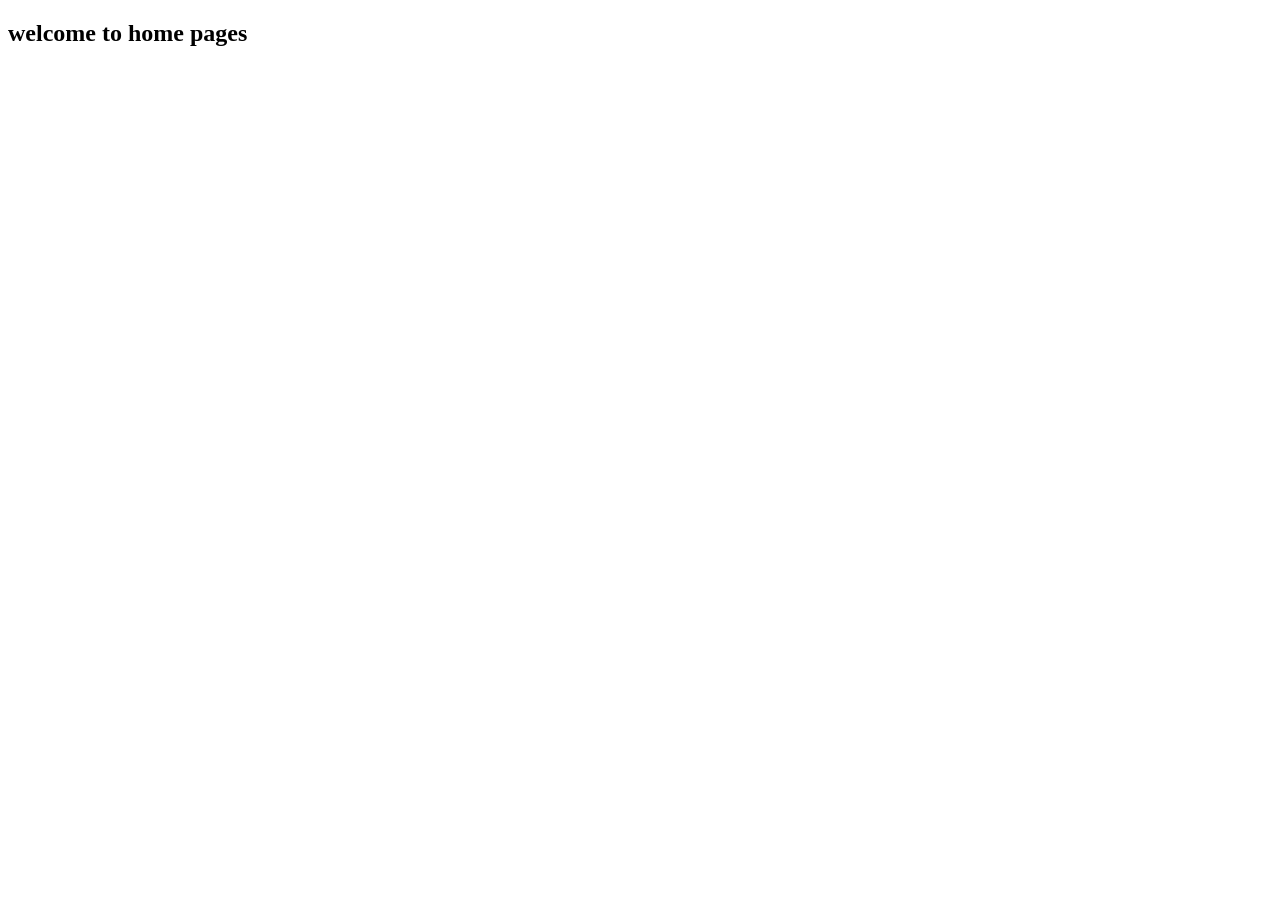
==== home.html @ 4d7ab81b "login page successfully complate" ====
<!DOCTYPE html>
<html lang="en">
<head>
    <meta charset="UTF-8">
    <meta name="viewport" content="width=device-width, initial-scale=1.0">
    <title>Github Issues Tracker | Home page</title>
</head>
<body>
    <h2>welcome to home pages</h2>
</body>
</html>
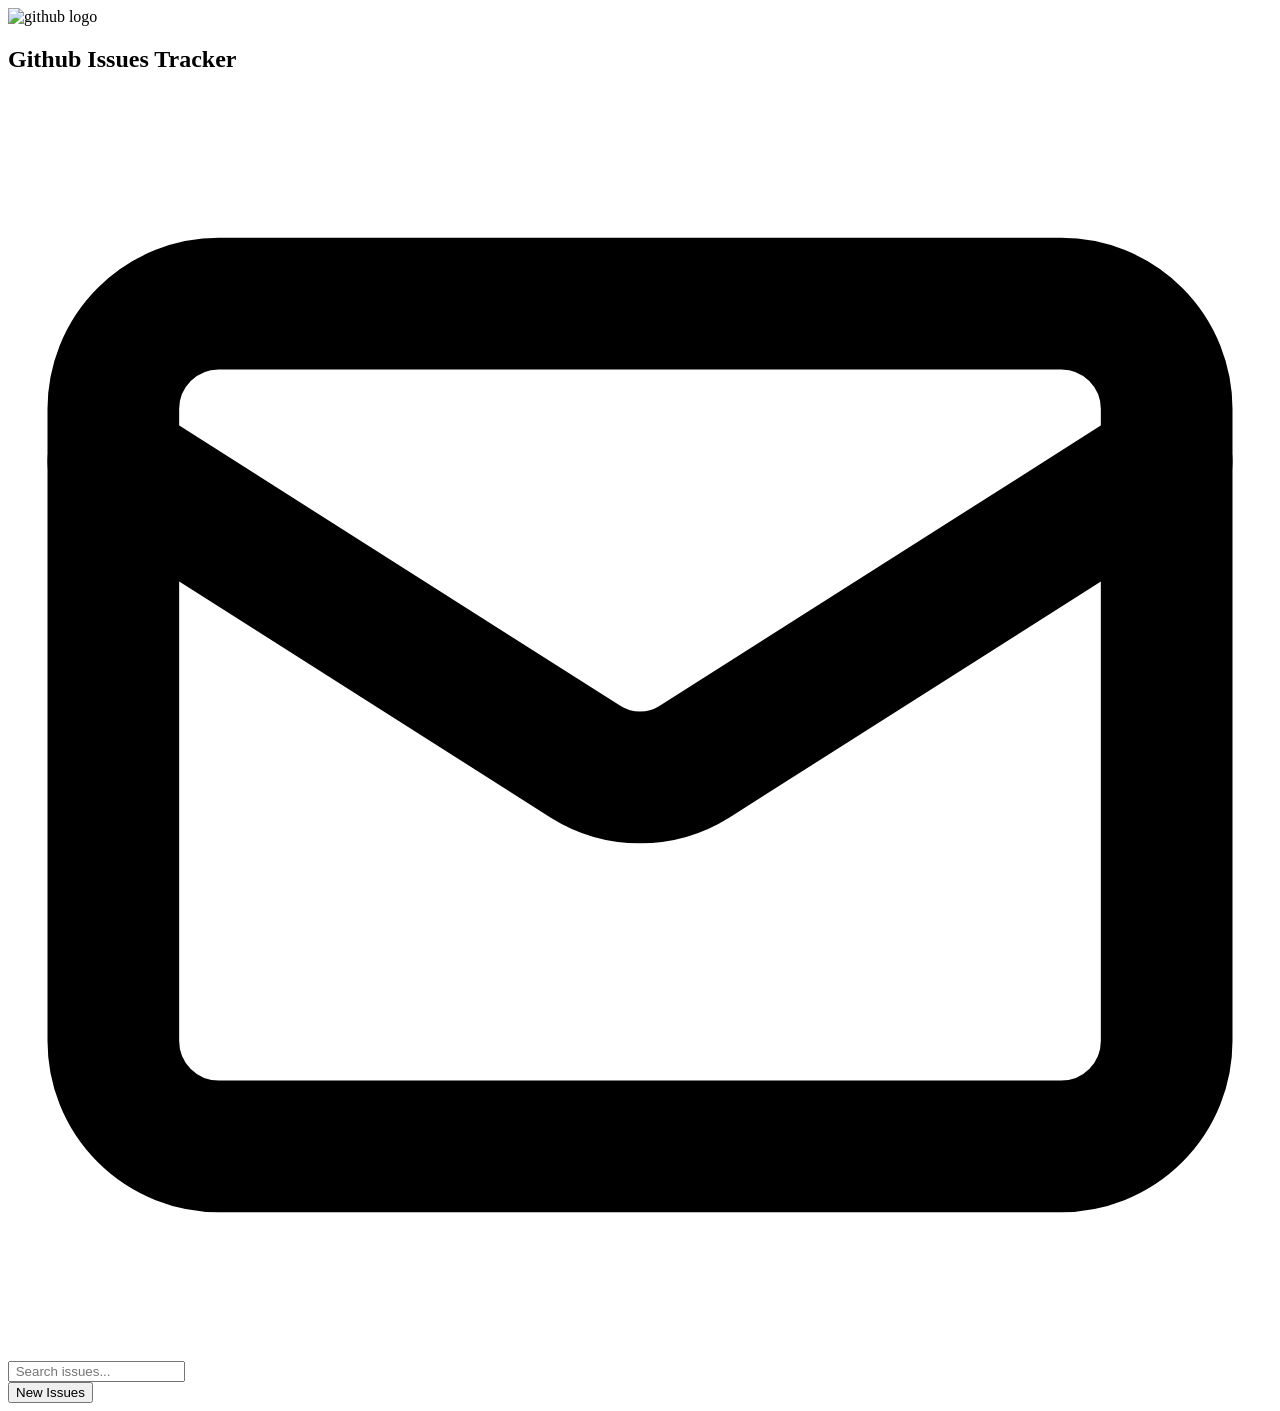
==== commit 50c55b4a: "added header section" ====
--- a/home.html
+++ b/home.html
@@ -4,8 +4,59 @@
     <meta charset="UTF-8">
     <meta name="viewport" content="width=device-width, initial-scale=1.0">
     <title>Github Issues Tracker | Home page</title>
+
+    <!-- tailwind + daisyUI cdn  -->
+    <link href="https://cdn.jsdelivr.net/npm/daisyui@5" rel="stylesheet" type="text/css" />
+    <script src="https://cdn.jsdelivr.net/npm/@tailwindcss/browser@4"></script>
+    
+    <!-- font awesome cdn  -->
+    <link rel="stylesheet" href="https://cdnjs.cloudflare.com/ajax/libs/font-awesome/7.0.1/css/all.min.css"
+        integrity="sha512-2SwdPD6INVrV/lHTZbO2nodKhrnDdJK9/kg2XD1r9uGqPo1cUbujc+IYdlYdEErWNu69gVcYgdxlmVmzTWnetw=="
+        crossorigin="anonymous" referrerpolicy="no-referrer" />
+    
+    <!-- google fonts + font family  -->
+    <link rel="preconnect" href="https://fonts.googleapis.com">
+    <link rel="preconnect" href="https://fonts.gstatic.com" crossorigin>
+    <link href="https://fonts.googleapis.com/css2?family=Geist:wght@100..900&display=swap" rel="stylesheet">
+    
+    <!-- css file  -->
+    <link rel="stylesheet" href="./style.css">
+    
+    
+    
+    <!-- optional  -->
+    <link href="https://cdn.jsdelivr.net/npm/daisyui@5/themes.css" rel="stylesheet" type="text/css" />
 </head>
 <body>
-    <h2>welcome to home pages</h2>
+    <header>
+        <nav class="ml-5 mr-5 mt-1 mb-1 p-4 flex justify-between items-center border-b-1 ">
+            <div class="flex justify-between items-center  gap-1 ">
+                <img class="mx-auto w-[50px] h-[50px]" src="./assets/github-logo.png" alt="github logo" >
+                <h2 class="text-2xl font-bold">Github Issues Tracker</h2>
+            </div>
+            <!-- <div> -->
+                <div class="join">
+                    <div>
+                        <label class="input validator join-item">
+                            <svg class="h-[1em] opacity-50" xmlns="http://www.w3.org/2000/svg" viewBox="0 0 24 24">
+                                <g stroke-linejoin="round" stroke-linecap="round" stroke-width="2.5" fill="none" stroke="currentColor">
+                                    <rect width="20" height="16" x="2" y="4" rx="2"></rect>
+                                    <path d="m22 7-8.97 5.7a1.94 1.94 0 0 1-2.06 0L2 7"></path>
+                                </g>
+                            </svg>
+                            <input type="text" placeholder=" Search issues..." required />
+                        </label>
+                        <!-- <div class="validator-hint hidden">Enter valid email address</div> -->
+                    </div>
+                    <button class="btn btn-primary join-item"><i class="fa-solid fa-plus"></i> New Issues</button>
+                </div>
+
+            <!-- </div> -->
+        </nav>
+    </header>
+
+
+
+    <script src="./javacript/functional.js"></script>
 </body>
 </html>
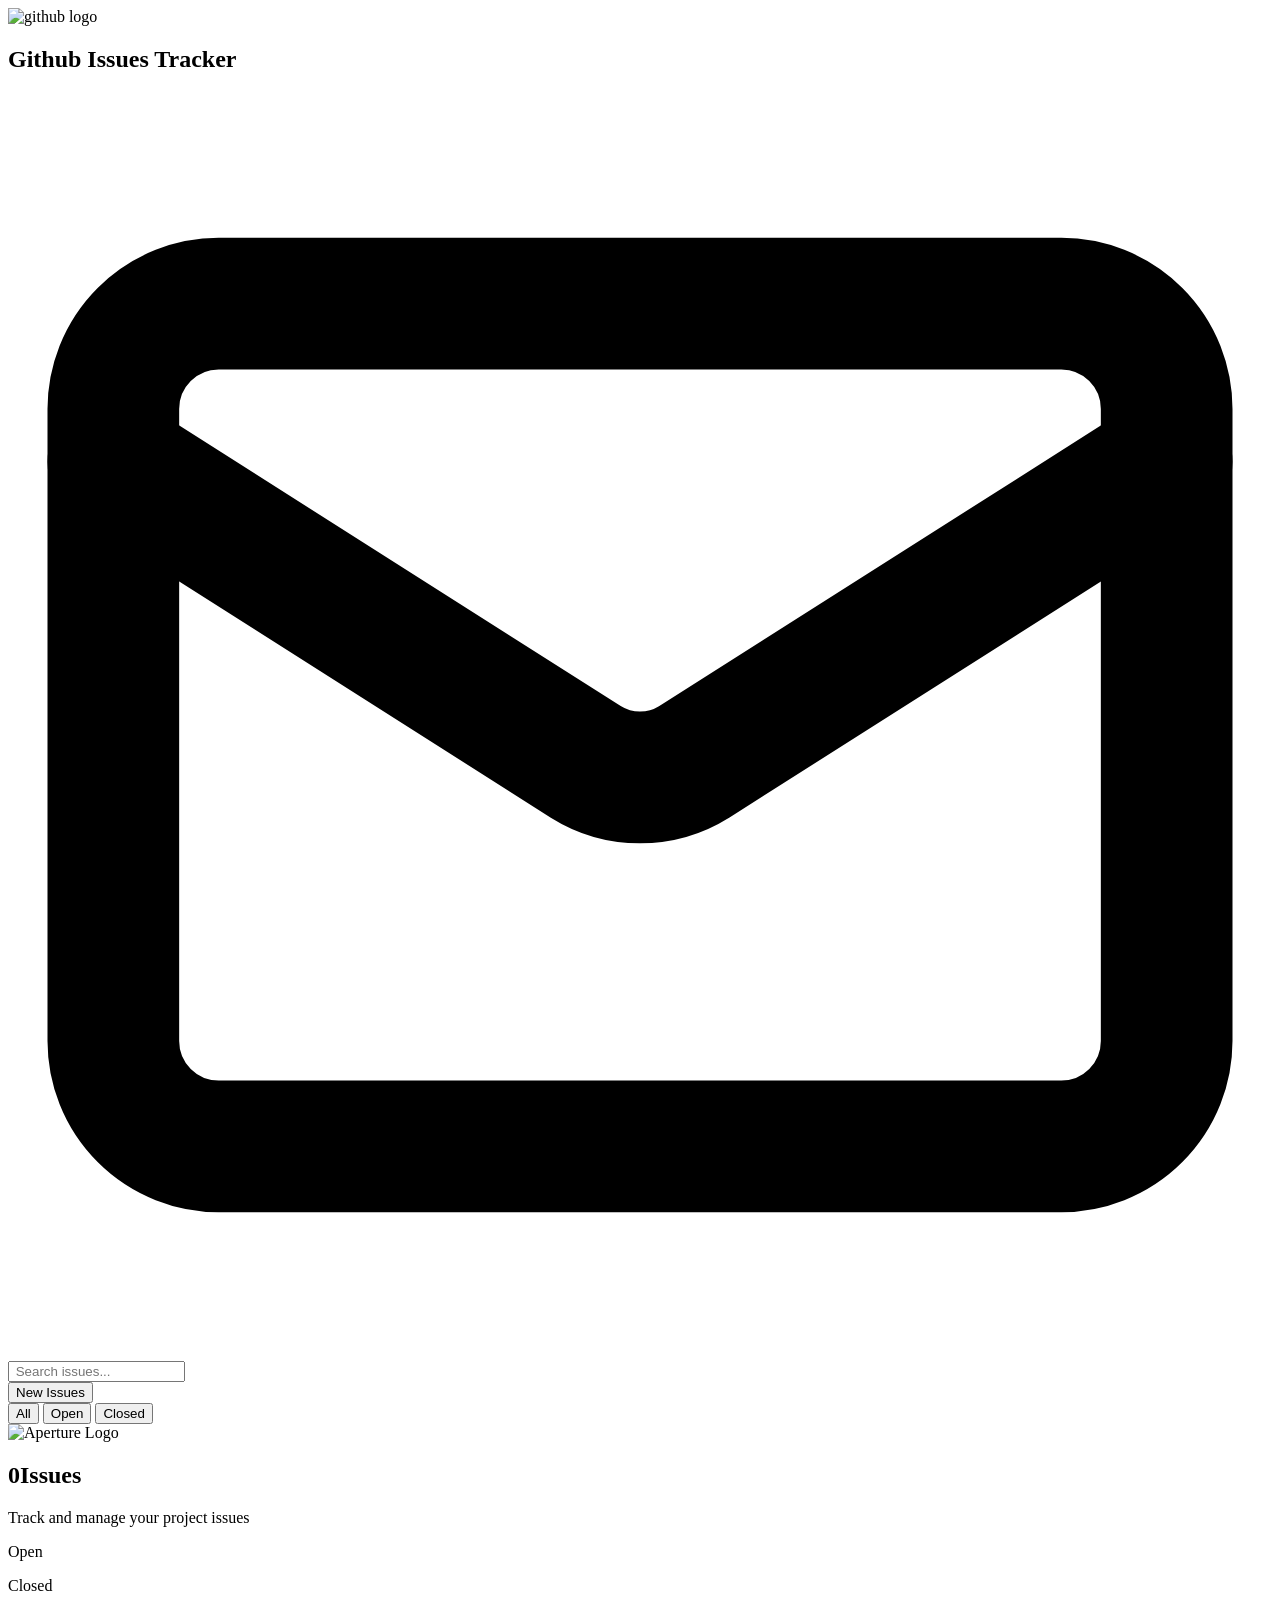
==== commit 3e9e1021: "added search funciton" ====
--- a/home.html
+++ b/home.html
@@ -1,5 +1,5 @@
 <!DOCTYPE html>
-<html lang="en">
+<html lang="en" data-theme="light">
 <head>
     <meta charset="UTF-8">
     <meta name="viewport" content="width=device-width, initial-scale=1.0">
@@ -27,15 +27,17 @@
     <!-- optional  -->
     <link href="https://cdn.jsdelivr.net/npm/daisyui@5/themes.css" rel="stylesheet" type="text/css" />
 </head>
-<body>
-    <header>
-        <nav class="ml-5 mr-5 mt-1 mb-1 p-4 flex justify-between items-center border-b-1 ">
+<body class="bg-[#F8FAFC]">
+
+    <!-- header section  -->
+    <header class= " border-b-2 border-gray-300 bg-white ">
+        <nav class="ml-10 mr-10 mt-1 mb-1 p-4 flex justify-between items-center  ">
             <div class="flex justify-between items-center  gap-1 ">
                 <img class="mx-auto w-[50px] h-[50px]" src="./assets/github-logo.png" alt="github logo" >
                 <h2 class="text-2xl font-bold">Github Issues Tracker</h2>
             </div>
             <!-- <div> -->
-                <div class="join">
+                <div class="join space-x-2">
                     <div>
                         <label class="input validator join-item">
                             <svg class="h-[1em] opacity-50" xmlns="http://www.w3.org/2000/svg" viewBox="0 0 24 24">
@@ -44,11 +46,11 @@
                                     <path d="m22 7-8.97 5.7a1.94 1.94 0 0 1-2.06 0L2 7"></path>
                                 </g>
                             </svg>
-                            <input type="text" placeholder=" Search issues..." required />
+                            <input id="input" type="text" placeholder=" Search issues..." required />
                         </label>
                         <!-- <div class="validator-hint hidden">Enter valid email address</div> -->
                     </div>
-                    <button class="btn btn-primary join-item"><i class="fa-solid fa-plus"></i> New Issues</button>
+                    <button id="searchBtn" class="btn btn-primary join-item "><i class="fa-solid fa-plus"></i> New Issues</button>
                 </div>
 
             <!-- </div> -->
@@ -56,6 +58,58 @@
     </header>
 
 
+    <!-- button section  -->
+    <section class="mt-20 w-[85%] p-4 mx-auto bg-white flex justify-start items-center gap-4  shadow rounded">
+        <button class="tabBtn px-6 py-2 rounded-md text-white cursor-pointer bg-blue-700" data-tab="all">All </button>
+        <button class="tabBtn px-6 py-2 rounded-md cursor-pointer text-black bg-gray-200" data-tab="open">Open </button>
+        <button class="tabBtn px-6 py-2 rounded-md cursor-pointer text-black bg-gray-200"  data-tab="closed">Closed </button>
+
+    </section>
+
+    <!-- loading spinner  -->
+    <section id="spinner"
+        class="w-[85%] mx-auto bg-white shadow flex justify-center items-center p-4 mt-10 mb-10 rounded hidden">
+        <span class="loading loading-bars loading-lg"></span>
+    </section>
+
+
+    <!-- Deshborad  -->
+
+    <section class=" mt-10 w-[85%] mx-auto bg-white flex gap-2 shadow mb-[2px] rounded p-4">
+        <div class="flex gap-2 flex-2">
+            <div class="bg-gray-200 p-3 rounded-full">
+                <img class="mx-auto" src="./assets/Aperture.png" alt="Aperture Logo">
+            </div>
+            <div>
+                <h2 class="text-2xl font-bold space-x-1"><span id="issues">0</span><span>Issues</span></h2>
+                <p class="text-gray-600">Track and manage your project issues</p>
+            </div>
+        </div>
+        <div class="flex gap-4 flex-1 justify-end items-center">
+            <div class="flex gap-2 justify-center items-center">
+              
+                <p class="w-3 h-3 bg-green-700 rounded-full"></p>
+                <p>Open</p>
+            </div>
+            <div class="flex gap-2 justify-center items-center">
+                <!-- <img class="w-6 h-6 mx-auto" src="./assets/Closed- Status .png" alt="Closed Status Logo"> -->
+                 <p class="w-3 h-3 bg-purple-700 rounded-full"></p>
+                <p>Closed</p>
+            </div>
+        </div>
+    </section>
+
+
+    
+
+    <!-- card container -->
+
+     <section id="cardContainer" class="  w-[85%] mx-auto bg-white shadow grid grid-cols-1 md:grid-cols-2 lg:grid-cols-3 space-x-4 space-y-4  p-8">
+            <!-- card  -->
+       
+     </section>
+
+
 
     <script src="./javacript/functional.js"></script>
 </body>
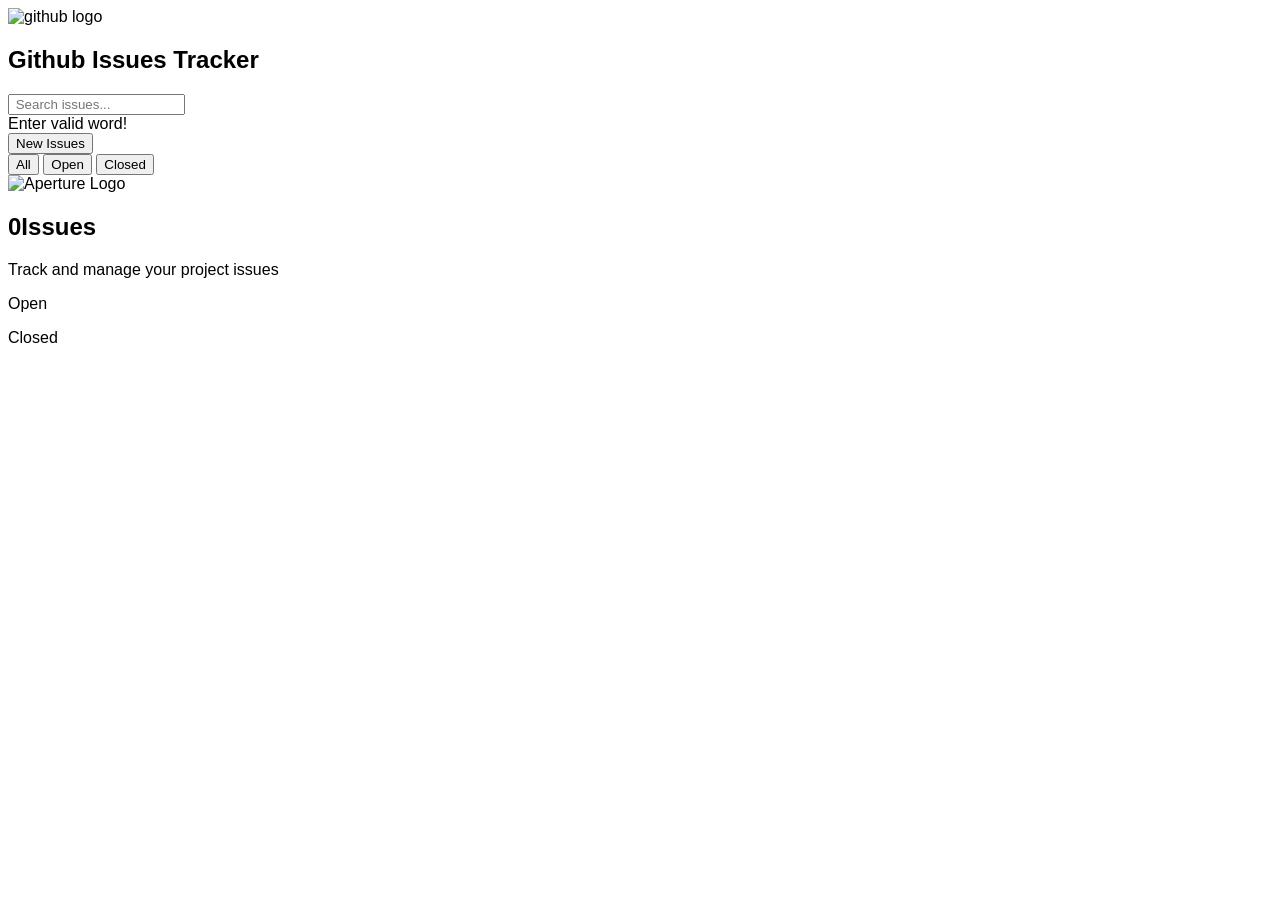
==== commit 3f61e1fe: "login page updated" ====
--- a/home.html
+++ b/home.html
@@ -30,30 +30,24 @@
 <body class="bg-[#F8FAFC]">
 
     <!-- header section  -->
-    <header class= " border-b-2 border-gray-300 bg-white ">
+    <header class= " bg-white shadow ">
         <nav class="ml-10 mr-10 mt-1 mb-1 p-4 flex justify-between items-center  ">
             <div class="flex justify-between items-center  gap-1 ">
                 <img class="mx-auto w-[50px] h-[50px]" src="./assets/github-logo.png" alt="github logo" >
                 <h2 class="text-2xl font-bold">Github Issues Tracker</h2>
             </div>
-            <!-- <div> -->
-                <div class="join space-x-2">
-                    <div>
-                        <label class="input validator join-item">
-                            <svg class="h-[1em] opacity-50" xmlns="http://www.w3.org/2000/svg" viewBox="0 0 24 24">
-                                <g stroke-linejoin="round" stroke-linecap="round" stroke-width="2.5" fill="none" stroke="currentColor">
-                                    <rect width="20" height="16" x="2" y="4" rx="2"></rect>
-                                    <path d="m22 7-8.97 5.7a1.94 1.94 0 0 1-2.06 0L2 7"></path>
-                                </g>
-                            </svg>
-                            <input id="input" type="text" placeholder=" Search issues..." required />
-                        </label>
-                        <!-- <div class="validator-hint hidden">Enter valid email address</div> -->
-                    </div>
-                    <button id="searchBtn" class="btn btn-primary join-item "><i class="fa-solid fa-plus"></i> New Issues</button>
+            <div class="join gap-2">
+                <div>
+                    <label class="input validator join-item">
+                        <!-- Search Icon -->
+                        <i class="fa-solid fa-magnifying-glass text-gray-400 mr-2"></i>
+                        <input id="input" type="text" placeholder=" Search issues..." required />
+                    </label>
+                    <div class="validator-hint hidden">Enter valid word!</div>
                 </div>
+                <button id="searchBtn" class="btn btn-primary join-item "><i class="fa-solid fa-plus"></i> New Issues</button>
+            </div>
 
-            <!-- </div> -->
         </nav>
     </header>
 
@@ -68,7 +62,7 @@
 
     <!-- loading spinner  -->
     <section id="spinner"
-        class="w-[85%] mx-auto bg-white shadow flex justify-center items-center p-4 mt-10 mb-10 rounded hidden">
+        class="w-[85%] mx-auto bg-white shadow flex justify-center items-center mt-4 rounded hidden">
         <span class="loading loading-bars loading-lg"></span>
     </section>
 
@@ -100,7 +94,6 @@
     </section>
 
 
-    
 
     <!-- card container -->
 
@@ -110,6 +103,38 @@
      </section>
 
 
+     <!-- modal section  -->
+
+    <!-- Open the modal using ID.showModal() method -->
+    <!-- <button  class="btn" onclick="my_modal_5.showModal()">open modal</button> -->
+    <dialog id="my_modal_5" class="modal modal-bottom sm:modal-middle">
+        <div class="modal-box">
+            <div id="cardInfoContainer" class="space-y-4">
+                <h2 class="font-medium">Fix broken image uploads</h2>
+                <p class="space-x-1 flex justify-start items-center"><span class="bg-green-400 rounded-xl p-2">open</span><span class="w-3 h-3 "></span><span class="text-gray-500">opened by Fahim Ahmed</span><span class="w-3 h-3 "></span><span class="text-gray-500">22/02/2026</span></p>
+                <p class="space-x-2  bg-yellow-100 p-2">bug</p>
+                <p class="text-gray-500">The navigation menu doesn't collapse properly on mobile devices. Need to fix the responsive behavior.</p>
+                <div class="flex  gap-30  justify-start items-center">
+                    <div>
+                        <p class="text-gray-500">Assignee:</p>
+                        <p class="font-medium">Fahim Ahmed</p>
+                    </div>
+                    <div>
+                        <p class="text-gray-500">Priority:</p>
+                        <p class="font-medium bg-yellow-200 rounded-xl p-2">High</p>
+                    </div>
+                </div>
+            </div>
+            <div class="modal-action">
+                <form method="dialog">
+                    <!-- if there is a button in form, it will close the modal -->
+                    <button class="btn">Close</button>
+                </form>
+            </div>
+        </div>
+    </dialog>
+
+
 
     <script src="./javacript/functional.js"></script>
 </body>
--- a/style.css
+++ b/style.css
@@ -0,0 +1,10 @@
+
+*{
+    font-family: "Geist", sans-serif;
+    /* background-color: #F8FAFC; */
+}
+
+.active{
+    background-color: #1D4ED8;
+    color: white;
+}
